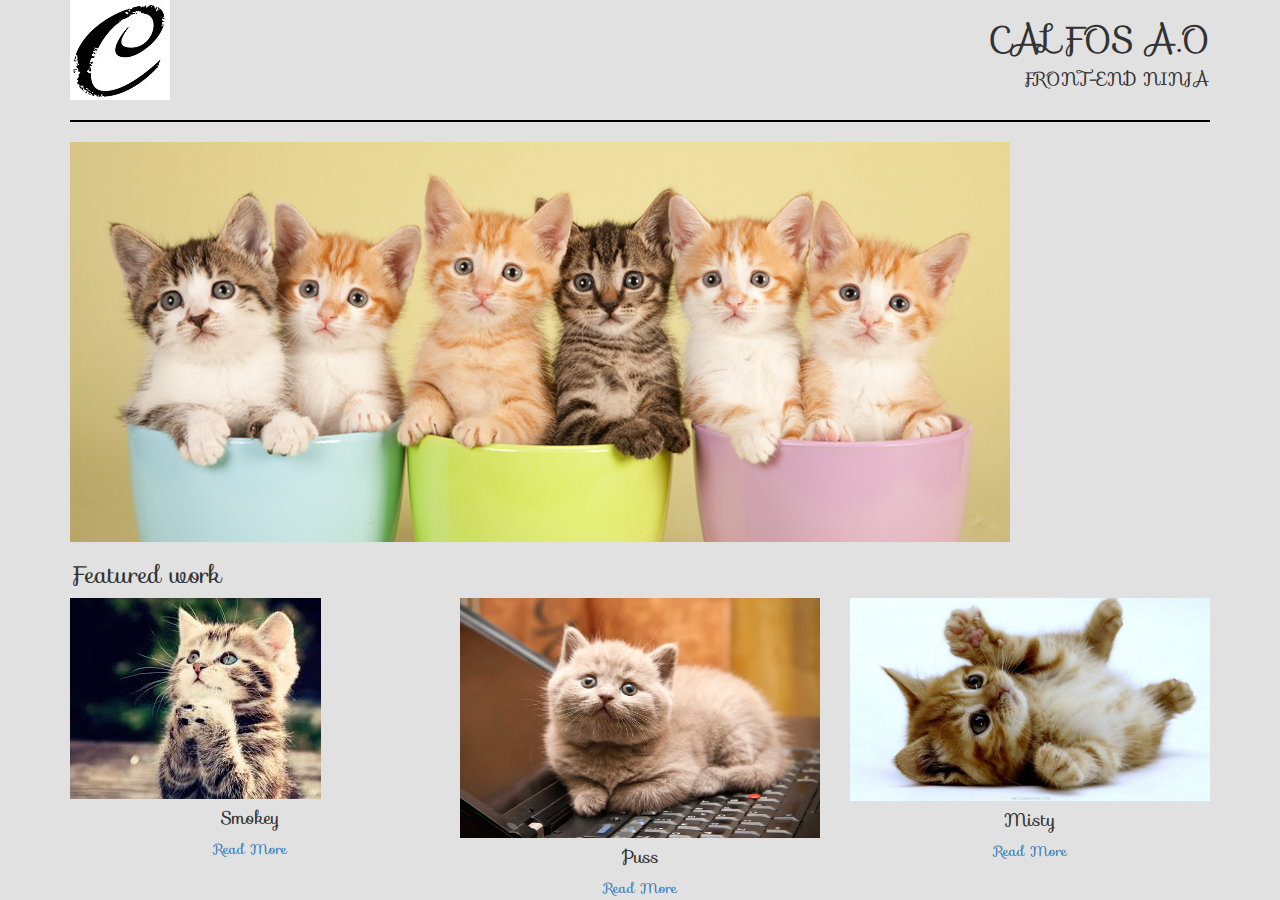
==== week2/index.html @ 14097818 "added week2" ====
<!DOCTYPE html>
<html lang="en">
<head>
	<title>FrameWork</title>
	<meta charset="utf-8">
  	<meta name="viewport" content="width=device-width, initial-scale=1">
  	<link rel="stylesheet" href="https://maxcdn.bootstrapcdn.com/bootstrap/3.3.7/css/bootstrap.min.css">
  	<link rel="stylesheet" type="text/css" href="css/style.css">
	<link href='//fonts.googleapis.com/css?family=Sofia' rel='stylesheet'>
</head>
<body>
	<div class="container">
		<div class="row">
		 	<div class="col-md-6"><img src="img/logo2.png" alt="C logo"></img></div>
		 	<div class="col-md-6 text-right text-uppercase">
			 	<h1>Calfos A.O</h1> 
			 	<h4>Front-end Ninja</h4>
			 </div>
		</div> 
		<div class="row">
			<div class="col-md-12">
				<hr></hr>
			</div>
		</div>
		<div class="row">
			<div class="col-md-12"><img src="img/backcat.jpg" alt="cats images" class="img-responsive"></div>
		</div>
		<div class="row">
			<div class="col-md-12">
				<h3>Featured work</h3>
			</div>
		</div>
		<div class="row">
			<div class="col-md-4 text-center">
				<img src="img/cat1.jpg" alt="Image of a cat" class="img-responsive">
				<h4>Smokey</h4>
				<a href="#">Read More</a>
			</div>
			<div class="col-md-4 text-center">
				<img src="img/cat2.jpg" alt="Image of a cat" class="img-responsive">
				<h4>Puss</h4>
				<a href="#">Read More</a>
			</div>
			<div class="col-md-4 text-center">
				<img src="img/cat3.jpg" alt="Image of a cat" class="img-responsive">
				<h4>Misty</h4>
				<a href="#">Read More</a>
			</div>
		</div>
		
	</div>
</body>
</html>
---- week2/css/style.css ----
*{
	font-family: 'Sofia', cursive;
}
hr{
	border: 1px solid black;
}
/*.row{
	display: flex;
	flex-wrap: wrap;
}
.col-md-4{
	width: 50%;
}*/
body{
	background-color: #E1E1E1;
}
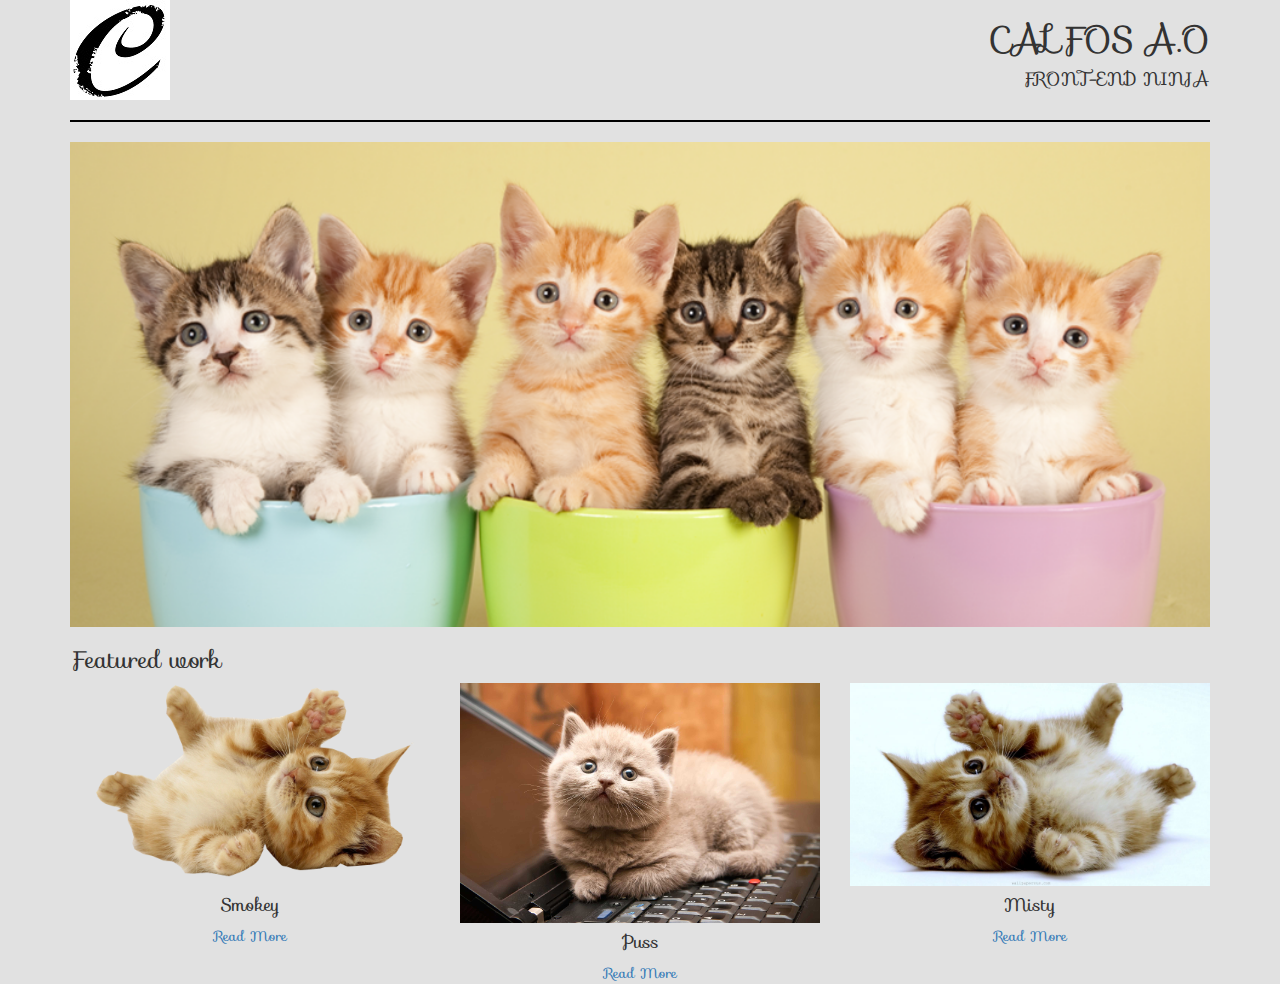
==== commit e7cb8062: "added and adjusted an image" ====
--- a/week2/index.html
+++ b/week2/index.html
@@ -23,7 +23,7 @@
 			</div>
 		</div>
 		<div class="row">
-			<div class="col-md-12"><img src="img/backcat.jpg" alt="cats images" class="img-responsive"></div>
+			<div class="col-md-12"><img src="img/backcat.jpg" alt="cats images" class="back img-responsive"></div>
 		</div>
 		<div class="row">
 			<div class="col-md-12">
@@ -32,7 +32,7 @@
 		</div>
 		<div class="row">
 			<div class="col-md-4 text-center">
-				<img src="img/cat1.jpg" alt="Image of a cat" class="img-responsive">
+				<img src="img/cat1.png" alt="Image of a cat" class="img-responsive">
 				<h4>Smokey</h4>
 				<a href="#">Read More</a>
 			</div>
--- a/week2/css/style.css
+++ b/week2/css/style.css
@@ -15,3 +15,6 @@
 body{
 	background-color: #E1E1E1;
 }
+.back{
+	width: 100%;
+}
